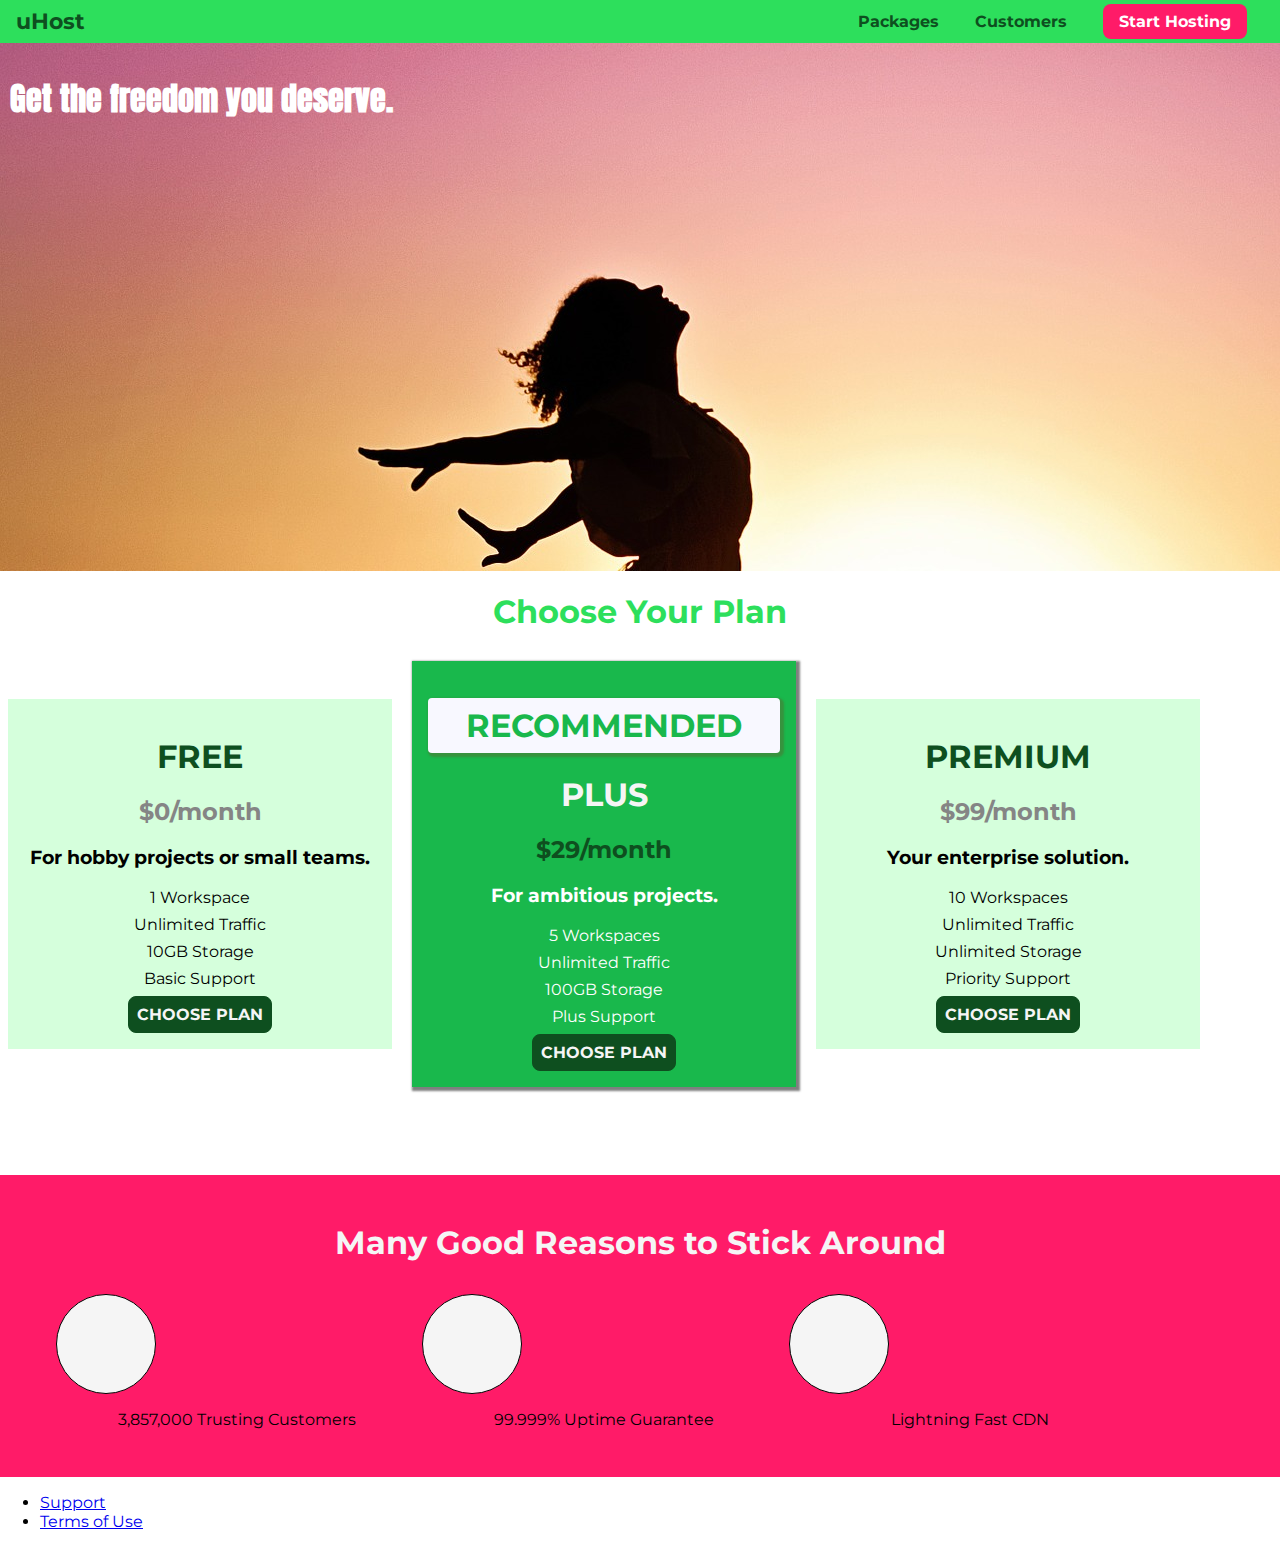
==== index.html @ f880f741 "Initial commit" ====
<!DOCTYPE html>
<html lang="en">

<head>
    <meta charset="UTF-8">
    <meta http-equiv="X-UA-Compatible" content="ie=edge">
    <title>uHost</title>
    <link rel="shortcut icon" href="favicon.png">
    <link href="https://fonts.googleapis.com/css?family=Anton|Montserrat:400,700&display=swap" rel="stylesheet">
    <link rel="stylesheet" href="style.css">
</head>

<body>
    <header class="main-header">
        <div>
            <a href="index.html" class="main-header__brand">
                uHost
            </a>
        </div>
        <nav class="main-nav">
            <ul class="main-nav__items">
                <li class="main-nav__item">
                    <a href="packages/index.html">Packages</a>
                </li>
                <li class="main-nav__item">
                    <a href="customers/index.html">Customers</a>
                </li>
                <li class="main-nav__item main-nav__item--cta">
                    <a href="start-hosting/index.html">Start Hosting</a>
                </li>
            </ul>
        </nav>
    </header>
    <main>
        <section id="product-overview">
            <h1>Get the freedom you deserve.</h1>
        </section>
        <section id="plans">
            <h1 class="section-title">Choose Your Plan</h1>
            <div>
                <article class="plan">
                    <h1 class="plan__title">FREE</h1>
                    <h2 class="plan__price">$0/month</h2>
                    <h3>For hobby projects or small teams.</h3>
                    <ul class="plan__features">
                        <li class="plan__feature">1 Workspace</li>
                        <li class="plan__feature">Unlimited Traffic</li>
                        <li class="plan__feature">10GB Storage</li>
                        <li class="plan__feature">Basic Support</li>
                    </ul>
                    <div>
                        <button class="button">CHOOSE PLAN</button>
                    </div>
                </article>
                <article class="plan plan--highlighted">
                    <h1 class="plan__annotation">RECOMMENDED</h1>
                    <h1 class="plan__title">PLUS</h1>
                    <h2 class="plan__price">$29/month</h2>
                    <h3>For ambitious projects.</h3>
                    <ul class="plan__features">
                        <li class="plan__feature">5 Workspaces</li>
                        <li class="plan__feature">Unlimited Traffic</li>
                        <li class="plan__feature">100GB Storage</li>
                        <li class="plan__feature">Plus Support</li>
                    </ul>
                    <div>
                        <button class="button">CHOOSE PLAN</button>
                    </div>
                </article>
                <article class="plan">
                    <h1 class="plan__title">PREMIUM</h1>
                    <h2 class="plan__price">$99/month</h2>
                    <h3>Your enterprise solution.</h3>
                    <ul class="plan__features">
                        <li class="plan__feature">10 Workspaces</li>
                        <li class="plan__feature">Unlimited Traffic</li>
                        <li class="plan__feature">Unlimited Storage</li>
                        <li class="plan__feature">Priority Support</li>
                    </ul>
                    <div>
                        <button class="button">CHOOSE PLAN</button>
                    </div>
                </article>
            </div>
        </section>
        <section id="key-features">
            <h1 class="section-title">Many Good Reasons to Stick Around</h1>
            <ul class="key-feature__list">
                <li class="key-feature">
                    <div class="key-feature__image">

                    </div>
                    <p class="key-feature__description">3,857,000 Trusting Customers</p>
                </li>
                <li class="key-feature">
                    <div class="key-feature__image">

                    </div>
                    <p class="key-feature__description">99.999% Uptime Guarantee</p>
                </li>
                <li class="key-feature">
                    <div class="key-feature__image">

                    </div>
                    <p class="key-feature__description">Lightning Fast CDN</p>
                </li>
            </ul>
        </section>
    </main>
    <footer class="main-footer">
        <nav>
            <ul class="main-footer__links">
                <li class="main-footer__link">
                    <a href="#">Support</a>
                </li>
                <li class="main-footer__link">
                    <a href="#">Terms of Use</a>
                </li>
            </ul>
        </nav>
    </footer>
</body>

</html>
---- style.css ----
* {
    box-sizing: border-box;
}

body {
    margin: 0;
    font-family: 'Montserrat', sans-serif;
}

#product-overview {
    background: url("freedom.jpg");
    width: 100%;
    height: 528px;
    padding: 10px;
}

#product-overview h1 {
    color: white;
    font-family: 'Anton', sans-serif;
}

.plan {
    background: #d5ffdc;
    text-align: center;
    padding: 16px;
    margin: 8px;
    display: inline-block;
    width: 30%;
    vertical-align: middle;
}

.plan--highlighted {
    background-color: #19b84c;
    color: white;
    box-shadow: 2px 2px 2px 2px rgba(0, 0, 0, 0.5);
}

.plan__annotation {
    background: ghostwhite;
    color: #19b84c;
    padding: 8px;
    box-shadow: 2px 2px 2px 2px rgba(85, 107, 47, 0.5);
    border-radius: 4px;
}

.plan__title {
    color: #0e4f1f;
}

.plan__price {
    color: #858585;
}

.plan--highlighted .plan__title {
    color: whitesmoke;
}

.plan--highlighted .plan__price {
    color: #0e4f1f;
}

.plan__features {
    list-style: none;
    margin: 0;
    padding: 0;
}

.plan__feature {
    margin: 8px 0;
}

.button {
    background: #0e4f1f;
    color: whitesmoke;
    font: inherit;
    border: 1.5px solid #0e4f1f;
    padding: 8px;
    border-radius: 8px;
    font-weight: bold;
    cursor: pointer;
}

.button:hover,
.button:active {
    background: whitesmoke;
    color: #0e4f1f;
}

.button:focus {
    outline: none;
}

.section-title {
    color: #2ddf5c;
    text-align: center;
}

.main-header {
    width: 100%;
    background: #2ddf5c;
    padding: 8px 16px;
}

.main-header div, .main-nav {
    display: inline-block;
    vertical-align: middle;
}

.main-header__brand {
    color: #0e4f1f;
    text-decoration: none;
    font-weight: bold;
    font-size: 22px;
}
.main-nav {
    text-align: right;
    width: calc(100% - 74px);
}
.main-nav__items {
    margin: 0;
    
}
.main-nav__item {
    display: inline-block;
    margin: 0 16px;    
}

.main-nav__item a {
    color: #0e4f1f;
    text-decoration: none;
    font-weight: bold;
    padding: 5px 0;
}
.main-nav__item a:hover,
.main-nav__item a:active {
    color: white;
    border-bottom: 4px solid white;
}

.main-nav__item--cta a {
    color: white;
    background: #ff1b68;
    padding: 8px 16px;
    border-radius: 8px;
}

.main-nav__item--cta a:hover,
.main-nav__item--cta a:active {
    color: #ff1b68;
    background: white;
    border-bottom: none;
}

#key-features {
    background: #ff1b68;
    margin-top: 80px;
    padding: 16px;
}

#key-features .section-title {
    color: whitesmoke;
    margin: 32px;
}

.key-feature {
    display: inline-block;
    width: 30%;
    text-align: center;
}

.key-feature__image {
    background-color: whitesmoke;
    border-radius: 50%;
    width: 100px;
    height: 100px;
    border: 1px solid black;
}
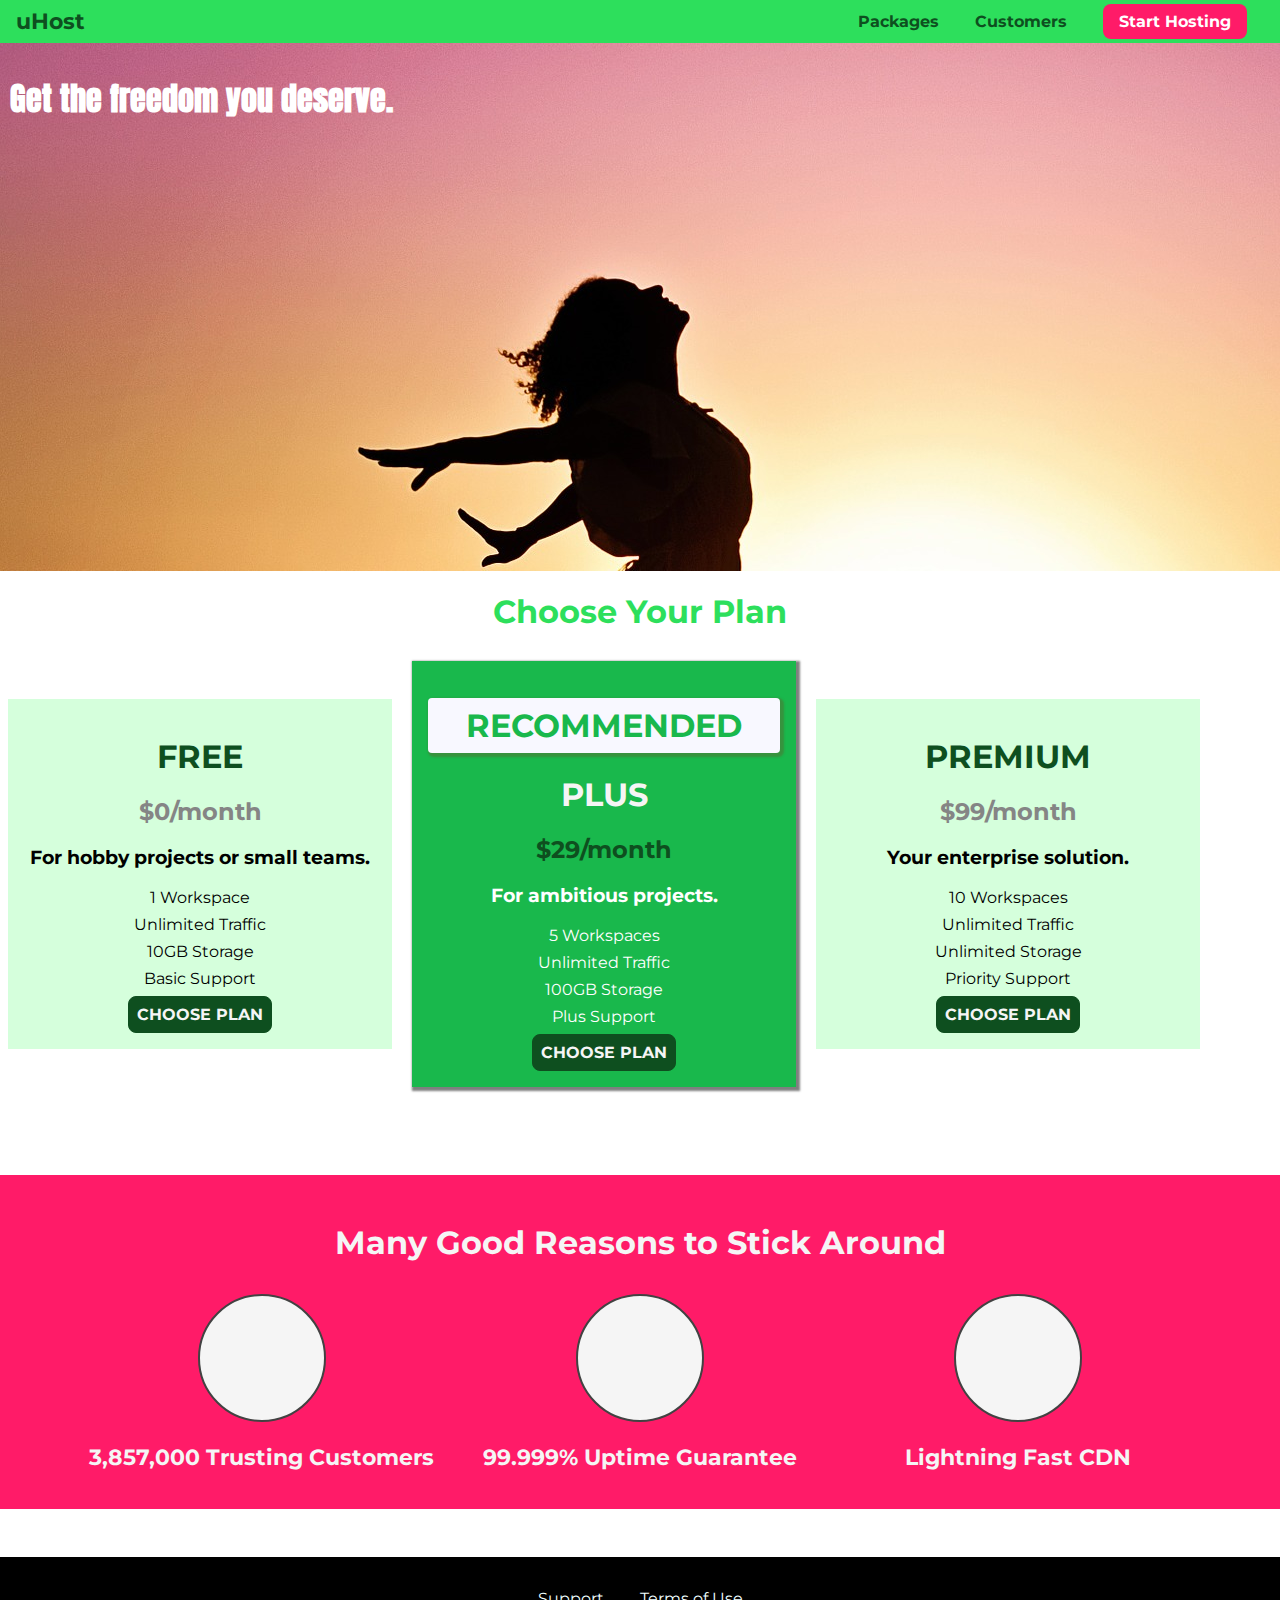
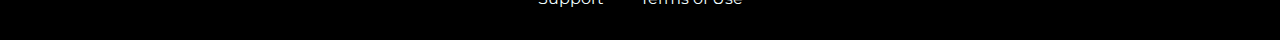
==== commit c701c1b9: "Add Packages pages, and small changes on the main layout." ====
--- a/index.html
+++ b/index.html
@@ -7,6 +7,7 @@
     <title>uHost</title>
     <link rel="shortcut icon" href="favicon.png">
     <link href="https://fonts.googleapis.com/css?family=Anton|Montserrat:400,700&display=swap" rel="stylesheet">
+    <link rel="stylesheet" href="shared.css">
     <link rel="stylesheet" href="style.css">
 </head>
 
@@ -100,7 +101,7 @@
                 </li>
                 <li class="key-feature">
                     <div class="key-feature__image">
-
+                        
                     </div>
                     <p class="key-feature__description">Lightning Fast CDN</p>
                 </li>
--- a/shared.css
+++ b/shared.css
@@ -0,0 +1,115 @@
+* {
+    box-sizing: border-box;
+}
+
+body {
+    margin: 0;
+    font-family: 'Montserrat', sans-serif;
+}
+
+
+.main-header {
+    width: 100%;
+    background: #2ddf5c;
+    padding: 8px 16px;
+}
+
+.main-header div, .main-nav {
+    display: inline-block;
+    vertical-align: middle;
+}
+
+.main-header__brand {
+    color: #0e4f1f;
+    text-decoration: none;
+    font-weight: bold;
+    font-size: 22px;
+}
+.main-nav {
+    text-align: right;
+    width: calc(100% - 74px);
+}
+.main-nav__items {
+    margin: 0;
+    
+}
+.main-nav__item {
+    display: inline-block;
+    margin: 0 16px;    
+}
+
+.main-nav__item a {
+    color: #0e4f1f;
+    text-decoration: none;
+    font-weight: bold;
+    padding: 5px 0;
+}
+.main-nav__item a:hover,
+.main-nav__item a:active {
+    color: white;
+    border-bottom: 4px solid white;
+}
+
+.main-nav__item--cta a {
+    color: white;
+    background: #ff1b68;
+    padding: 8px 16px;
+    border-radius: 8px;
+}
+
+.main-nav__item--cta a:hover,
+.main-nav__item--cta a:active {
+    color: #ff1b68;
+    background: white;
+    border-bottom: none;
+}
+
+.button {
+    background: #0e4f1f;
+    color: whitesmoke;
+    font: inherit;
+    border: 1.5px solid #0e4f1f;
+    padding: 8px;
+    border-radius: 8px;
+    font-weight: bold;
+    cursor: pointer;
+}
+
+.button:hover,
+.button:active {
+    background: whitesmoke;
+    color: #0e4f1f;
+}
+
+.button:focus {
+    outline: none;
+}
+
+.main-footer {
+    background-color: black;
+    margin-top: 48px;
+    padding: 32px;
+}
+
+.main-footer__links {
+    margin: 0;
+    padding: 0;
+    text-align: center;
+    list-style: none;
+}
+
+.main-footer__link {
+    display: inline-block;
+    margin: 0 16px;
+}
+.main-footer__link a {
+    color: azure;
+    text-decoration: none;
+}
+
+.main-footer__link a:hover,
+.main-footer__link a:active {
+    color: grey;
+    padding-bottom: 4px;
+    border-bottom: 2px solid gray;
+}--- a/style.css
+++ b/style.css
@@ -1,12 +1,3 @@
-* {
-    box-sizing: border-box;
-}
-
-body {
-    margin: 0;
-    font-family: 'Montserrat', sans-serif;
-}
-
 #product-overview {
     background: url("freedom.jpg");
     width: 100%;
@@ -69,86 +60,9 @@
     margin: 8px 0;
 }
 
-.button {
-    background: #0e4f1f;
-    color: whitesmoke;
-    font: inherit;
-    border: 1.5px solid #0e4f1f;
-    padding: 8px;
-    border-radius: 8px;
-    font-weight: bold;
-    cursor: pointer;
-}
-
-.button:hover,
-.button:active {
-    background: whitesmoke;
-    color: #0e4f1f;
-}
-
-.button:focus {
-    outline: none;
-}
-
 .section-title {
     color: #2ddf5c;
     text-align: center;
-}
-
-.main-header {
-    width: 100%;
-    background: #2ddf5c;
-    padding: 8px 16px;
-}
-
-.main-header div, .main-nav {
-    display: inline-block;
-    vertical-align: middle;
-}
-
-.main-header__brand {
-    color: #0e4f1f;
-    text-decoration: none;
-    font-weight: bold;
-    font-size: 22px;
-}
-.main-nav {
-    text-align: right;
-    width: calc(100% - 74px);
-}
-.main-nav__items {
-    margin: 0;
-    
-}
-.main-nav__item {
-    display: inline-block;
-    margin: 0 16px;    
-}
-
-.main-nav__item a {
-    color: #0e4f1f;
-    text-decoration: none;
-    font-weight: bold;
-    padding: 5px 0;
-}
-.main-nav__item a:hover,
-.main-nav__item a:active {
-    color: white;
-    border-bottom: 4px solid white;
-}
-
-.main-nav__item--cta a {
-    color: white;
-    background: #ff1b68;
-    padding: 8px 16px;
-    border-radius: 8px;
-}
-
-.main-nav__item--cta a:hover,
-.main-nav__item--cta a:active {
-    color: #ff1b68;
-    background: white;
-    border-bottom: none;
 }
 
 #key-features {
@@ -162,16 +76,30 @@
     margin: 32px;
 }
 
+.key-feature__list {
+    list-style: none;
+    margin: 0;
+    padding: 0;
+    text-align: center;
+}
+
 .key-feature {
     display: inline-block;
     width: 30%;
-    text-align: center;
+    vertical-align: top;
 }
 
 .key-feature__image {
     background-color: whitesmoke;
     border-radius: 50%;
-    width: 100px;
-    height: 100px;
-    border: 1px solid black;
+    width: 128px;
+    height: 128px;
+    border: 2px solid #424242;
+    margin: auto;
+} 
+
+.key-feature__description {
+    font-size: 22px;
+    font-weight:  bold;
+    color: whitesmoke;
 }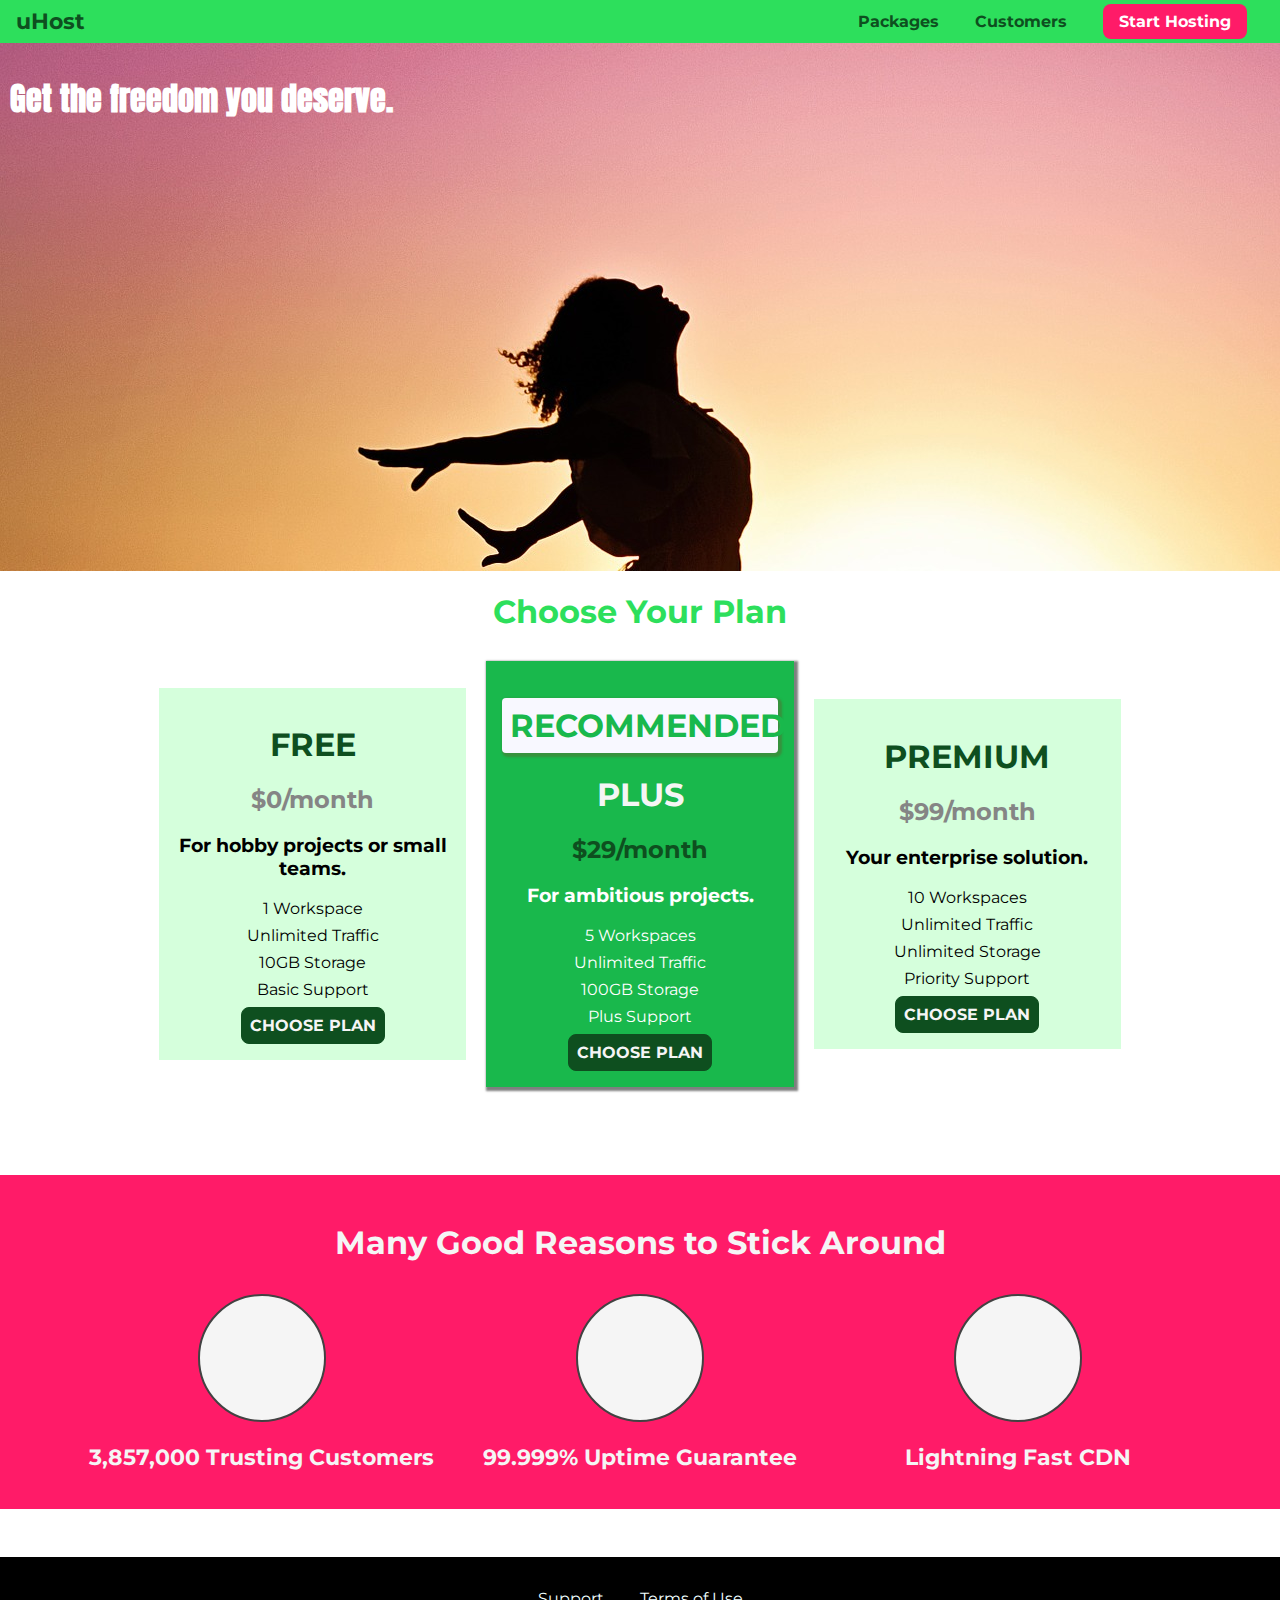
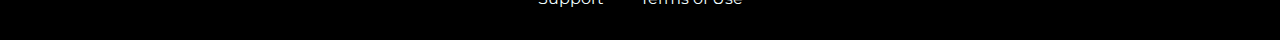
==== commit 4f3f0b79: "Aligned plans content  on the main page" ====
--- a/index.html
+++ b/index.html
@@ -38,7 +38,7 @@
         </section>
         <section id="plans">
             <h1 class="section-title">Choose Your Plan</h1>
-            <div>
+            <div class="plans__list">
                 <article class="plan">
                     <h1 class="plan__title">FREE</h1>
                     <h2 class="plan__price">$0/month</h2>
--- a/style.css
+++ b/style.css
@@ -8,6 +8,12 @@
 #product-overview h1 {
     color: white;
     font-family: 'Anton', sans-serif;
+}
+
+.plans__list {
+    width: 80%;
+    margin: auto;
+    text-align: center;
 }
 
 .plan {
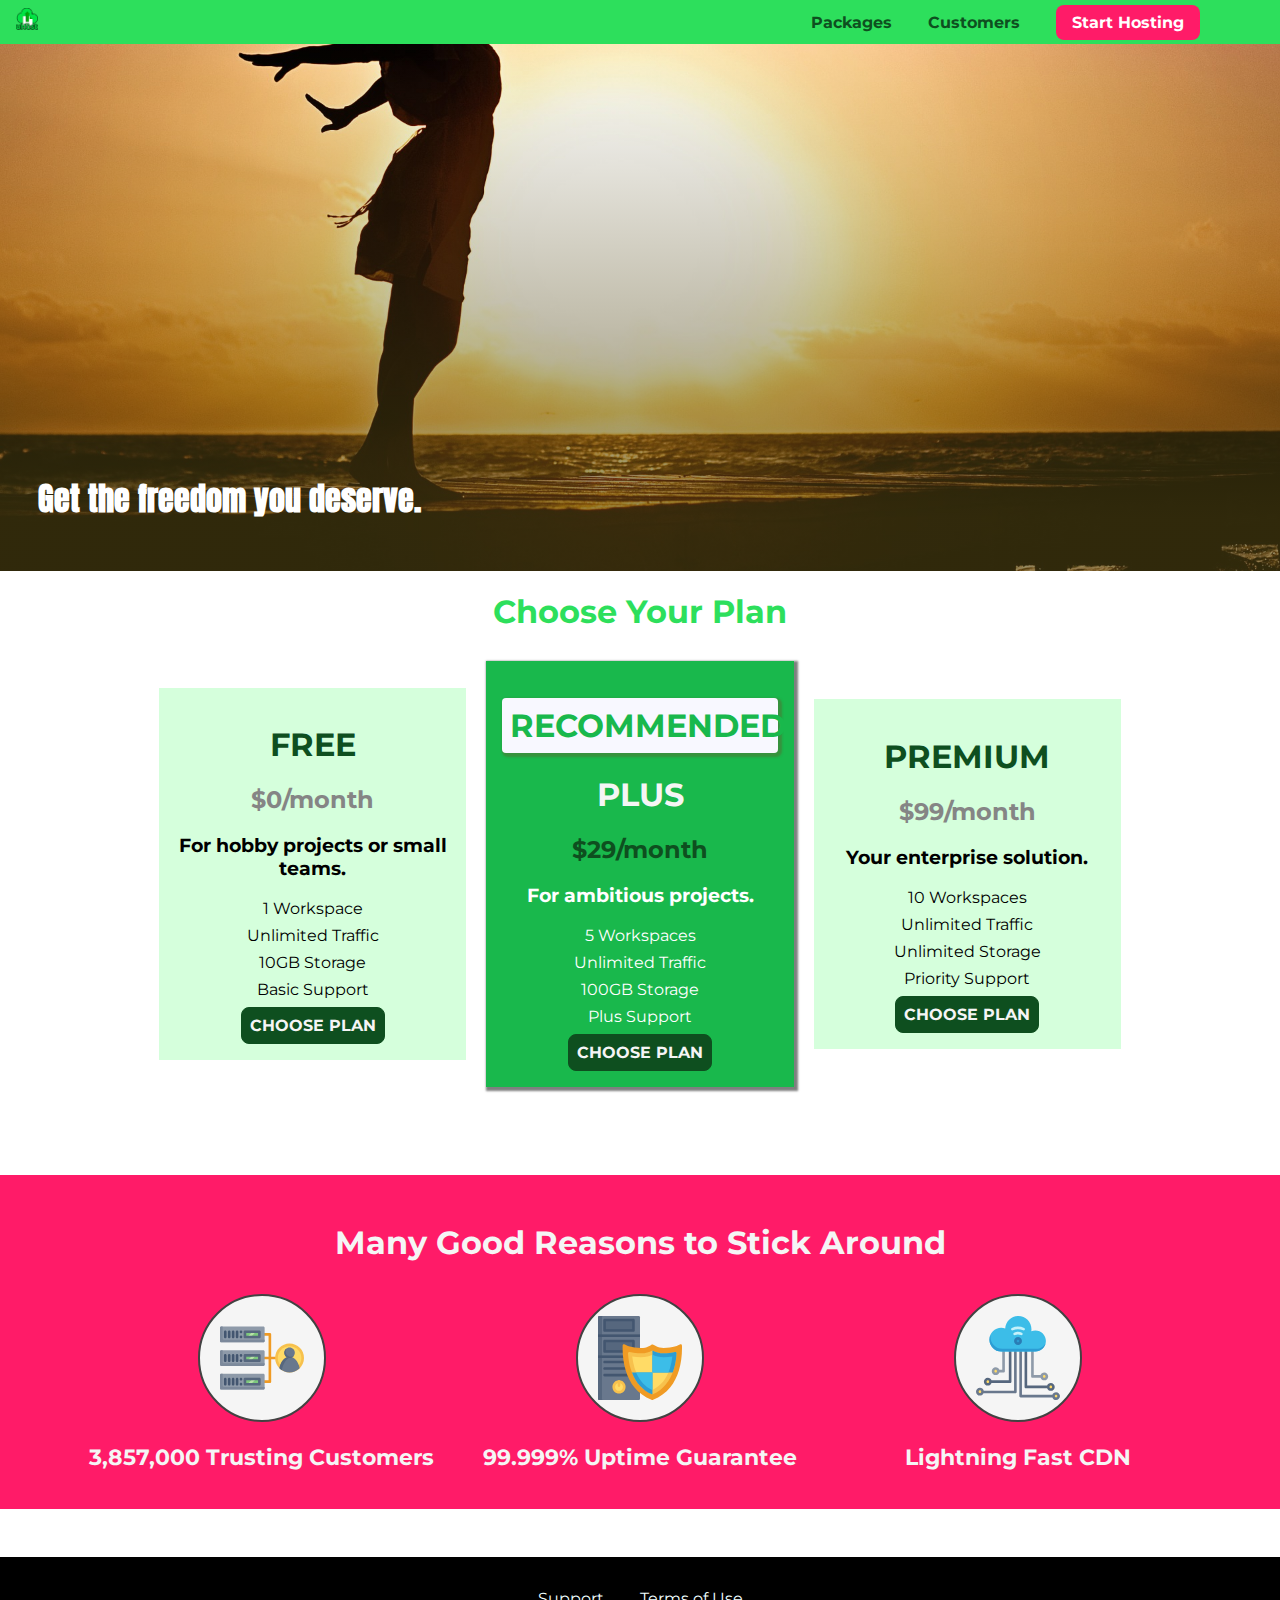
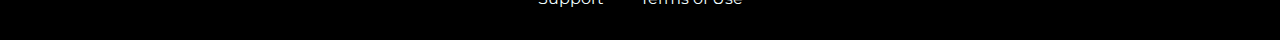
==== commit 62b10e67: "Added images and backgrounds" ====
--- a/index.html
+++ b/index.html
@@ -15,7 +15,7 @@
     <header class="main-header">
         <div>
             <a href="index.html" class="main-header__brand">
-                uHost
+                <img src="./images/uhost-icon.png" alt="uHost - Your favorite hosting company.">
             </a>
         </div>
         <nav class="main-nav">
@@ -89,19 +89,184 @@
             <ul class="key-feature__list">
                 <li class="key-feature">
                     <div class="key-feature__image">
-
+                        <svg viewBox="0 0 512 512">
+                            <path style="fill:#F09B24;" d="M344,248h-32V112c0-4.418-3.582-8-8-8h-40c-4.418,0-8,3.582-8,8s3.582,8,8,8h32v128h-32  c-4.418,0-8,3.582-8,8s3.582,8,8,8h32v128h-32c-4.418,0-8,3.582-8,8s3.582,8,8,8h40c4.418,0,8-3.582,8-8V264h32c4.418,0,8-3.582,8-8  S348.418,248,344,248z"
+                            />
+                            <path style="fill:#8E9AA9;" d="M264,64H8c-4.418,0-8,3.582-8,8v80c0,4.418,3.582,8,8,8h256c4.418,0,8-3.582,8-8V72  C272,67.582,268.418,64,264,64z"
+                            />
+                            <path style="fill:#7C899B;" d="M24,144c-4.418,0-8-3.582-8-8V64H8c-4.418,0-8,3.582-8,8v80c0,4.418,3.582,8,8,8h256  c4.418,0,8-3.582,8-8v-8H24z"
+                            />
+                            <rect x="152" y="96" style="fill:#B8E3A8;" width="88" height="32" />
+                            <g>
+                                <polygon style="fill:#7EC97D;" points="152,96 152,128 166,128 198,96  " />
+                                <polygon style="fill:#7EC97D;" points="220,96 188,128 240,128 240,96  " />
+                            </g>
+                            <path style="fill:#56677E;" d="M240,136h-88c-4.418,0-8-3.582-8-8V96c0-4.418,3.582-8,8-8h88c4.418,0,8,3.582,8,8v32  C248,132.418,244.418,136,240,136z M160,120h72v-16h-72V120z"
+                            />
+                            <g>
+                                <path style="fill:#435670;" d="M32,136c-4.418,0-8-3.582-8-8V96c0-4.418,3.582-8,8-8s8,3.582,8,8v32C40,132.418,36.418,136,32,136z   "
+                                />
+                                <path style="fill:#435670;" d="M56,136c-4.418,0-8-3.582-8-8V96c0-4.418,3.582-8,8-8s8,3.582,8,8v32C64,132.418,60.418,136,56,136z   "
+                                />
+                                <path style="fill:#435670;" d="M80,136c-4.418,0-8-3.582-8-8V96c0-4.418,3.582-8,8-8s8,3.582,8,8v32C88,132.418,84.418,136,80,136z   "
+                                />
+                                <path style="fill:#435670;" d="M104,136c-4.418,0-8-3.582-8-8V96c0-4.418,3.582-8,8-8s8,3.582,8,8v32   C112,132.418,108.418,136,104,136z"
+                                />
+                                <path style="fill:#435670;" d="M128,105c-4.418,0-8-3.582-8-8v-1c0-4.418,3.582-8,8-8s8,3.582,8,8v1   C136,101.418,132.418,105,128,105z"
+                                />
+                                <path style="fill:#435670;" d="M128,136c-4.418,0-8-3.582-8-8v-1c0-4.418,3.582-8,8-8s8,3.582,8,8v1   C136,132.418,132.418,136,128,136z"
+                                />
+                            </g>
+                            <path style="fill:#8E9AA9;" d="M264,208H8c-4.418,0-8,3.582-8,8v80c0,4.418,3.582,8,8,8h256c4.418,0,8-3.582,8-8v-80  C272,211.582,268.418,208,264,208z"
+                            />
+                            <path style="fill:#7C899B;" d="M24,288c-4.418,0-8-3.582-8-8v-72H8c-4.418,0-8,3.582-8,8v80c0,4.418,3.582,8,8,8h256  c4.418,0,8-3.582,8-8v-8H24z"
+                            />
+                            <rect x="152" y="240" style="fill:#B8E3A8;" width="88" height="32" />
+                            <g>
+                                <polygon style="fill:#7EC97D;" points="152,240 152,272 166,272 198,240  " />
+                                <polygon style="fill:#7EC97D;" points="220,240 188,272 240,272 240,240  " />
+                            </g>
+                            <path style="fill:#56677E;" d="M240,280h-88c-4.418,0-8-3.582-8-8v-32c0-4.418,3.582-8,8-8h88c4.418,0,8,3.582,8,8v32  C248,276.418,244.418,280,240,280z M160,264h72v-16h-72V264z"
+                            />
+                            <g>
+                                <path style="fill:#435670;" d="M32,280c-4.418,0-8-3.582-8-8v-32c0-4.418,3.582-8,8-8s8,3.582,8,8v32C40,276.418,36.418,280,32,280   z"
+                                />
+                                <path style="fill:#435670;" d="M56,280c-4.418,0-8-3.582-8-8v-32c0-4.418,3.582-8,8-8s8,3.582,8,8v32C64,276.418,60.418,280,56,280   z"
+                                />
+                                <path style="fill:#435670;" d="M80,280c-4.418,0-8-3.582-8-8v-32c0-4.418,3.582-8,8-8s8,3.582,8,8v32C88,276.418,84.418,280,80,280   z"
+                                />
+                                <path style="fill:#435670;" d="M104,280c-4.418,0-8-3.582-8-8v-32c0-4.418,3.582-8,8-8s8,3.582,8,8v32   C112,276.418,108.418,280,104,280z"
+                                />
+                                <path style="fill:#435670;" d="M128,249c-4.418,0-8-3.582-8-8v-1c0-4.418,3.582-8,8-8s8,3.582,8,8v1   C136,245.418,132.418,249,128,249z"
+                                />
+                                <path style="fill:#435670;" d="M128,280c-4.418,0-8-3.582-8-8v-1c0-4.418,3.582-8,8-8s8,3.582,8,8v1   C136,276.418,132.418,280,128,280z"
+                                />
+                            </g>
+                            <path style="fill:#8E9AA9;" d="M264,352H8c-4.418,0-8,3.582-8,8v80c0,4.418,3.582,8,8,8h256c4.418,0,8-3.582,8-8v-80  C272,355.582,268.418,352,264,352z"
+                            />
+                            <path style="fill:#7C899B;" d="M24,432c-4.418,0-8-3.582-8-8v-72H8c-4.418,0-8,3.582-8,8v80c0,4.418,3.582,8,8,8h256  c4.418,0,8-3.582,8-8v-8H24z"
+                            />
+                            <rect x="152" y="384" style="fill:#B8E3A8;" width="88" height="32" />
+                            <g>
+                                <polygon style="fill:#7EC97D;" points="152,384 152,416 166,416 198,384  " />
+                                <polygon style="fill:#7EC97D;" points="220,384 188,416 240,416 240,384  " />
+                            </g>
+                            <path style="fill:#56677E;" d="M240,424h-88c-4.418,0-8-3.582-8-8v-32c0-4.418,3.582-8,8-8h88c4.418,0,8,3.582,8,8v32  C248,420.418,244.418,424,240,424z M160,408h72v-16h-72V408z"
+                            />
+                            <g>
+                                <path style="fill:#435670;" d="M32,424c-4.418,0-8-3.582-8-8v-32c0-4.418,3.582-8,8-8s8,3.582,8,8v32C40,420.418,36.418,424,32,424   z"
+                                />
+                                <path style="fill:#435670;" d="M56,424c-4.418,0-8-3.582-8-8v-32c0-4.418,3.582-8,8-8s8,3.582,8,8v32C64,420.418,60.418,424,56,424   z"
+                                />
+                                <path style="fill:#435670;" d="M80,424c-4.418,0-8-3.582-8-8v-32c0-4.418,3.582-8,8-8s8,3.582,8,8v32C88,420.418,84.418,424,80,424   z"
+                                />
+                                <path style="fill:#435670;" d="M104,424c-4.418,0-8-3.582-8-8v-32c0-4.418,3.582-8,8-8s8,3.582,8,8v32   C112,420.418,108.418,424,104,424z"
+                                />
+                                <path style="fill:#435670;" d="M128,393c-4.418,0-8-3.582-8-8v-1c0-4.418,3.582-8,8-8s8,3.582,8,8v1   C136,389.418,132.418,393,128,393z"
+                                />
+                                <path style="fill:#435670;" d="M128,424c-4.418,0-8-3.582-8-8v-1c0-4.418,3.582-8,8-8s8,3.582,8,8v1   C136,420.418,132.418,424,128,424z"
+                                />
+                            </g>
+                            <path style="fill:#F7C14D;" d="M424,168c-48.523,0-88,39.477-88,88s39.477,88,88,88s88-39.477,88-88S472.523,168,424,168z" />
+                            <path style="fill:#FFDB66;" d="M424,184c-39.701,0-72,32.299-72,72s32.299,72,72,72s72-32.299,72-72S463.701,184,424,184z" />
+                            <path style="fill:#69788D;" d="M484.893,314.16C476.393,274.588,451.922,248,424,248s-52.393,26.588-60.893,66.16  c-0.605,2.82,0.354,5.749,2.511,7.664C381.731,336.124,402.465,344,424,344s42.269-7.876,58.381-22.176  C484.539,319.909,485.498,316.98,484.893,314.16z"
+                            />
+                            <path style="fill:#56677E;" d="M434.053,249.171C430.768,248.403,427.411,248,424,248c-27.922,0-52.393,26.588-60.893,66.16  c-0.605,2.82,0.354,5.749,2.511,7.664c3.383,3.002,6.979,5.703,10.734,8.125C384.904,286.243,407.373,255.378,434.053,249.171z"
+                            />
+                            <path style="fill:#69788D;" d="M424,192c-17.645,0-32,14.355-32,32s14.355,32,32,32s32-14.355,32-32S441.645,192,424,192z" />
+                            <path style="fill:#56677E;" d="M432,248c-17.645,0-32-14.355-32-32c0-6.783,2.128-13.076,5.742-18.258  C397.444,203.53,392,213.138,392,224c0,17.645,14.355,32,32,32c10.862,0,20.471-5.444,26.258-13.742  C445.076,245.872,438.783,248,432,248z"
+                            />
+
+                        </svg>
                     </div>
                     <p class="key-feature__description">3,857,000 Trusting Customers</p>
                 </li>
                 <li class="key-feature">
                     <div class="key-feature__image">
-
+                        <svg viewBox="0 0 512 512">
+                            <path style="fill:#69788D;" d="M248,0H8C3.582,0,0,3.582,0,8v496c0,4.418,3.582,8,8,8h240c4.418,0,8-3.582,8-8V8  C256,3.582,252.418,0,248,0z"
+                            />
+                            <path style="fill:#56677E;" d="M24,504V8c0-4.418,3.582-8,8-8H8C3.582,0,0,3.582,0,8v496c0,4.418,3.582,8,8,8h24  C27.582,512,24,508.418,24,504z"
+                            />
+                            <g>
+                                <rect x="0" y="112" style="fill:#435670;" width="256" height="16" />
+                                <rect x="0" y="240" style="fill:#435670;" width="256" height="16" />
+                            </g>
+                            <path style="fill:#F7C14D;" d="M128,392c-22.056,0-40,17.944-40,40s17.944,40,40,40s40-17.944,40-40S150.056,392,128,392z" />
+                            <path style="fill:#FFDB66;" d="M128,408c-13.233,0-24,10.767-24,24s10.767,24,24,24s24-10.767,24-24S141.233,408,128,408z" />
+                            <path style="fill:#F7C14D;" d="M128,392c-2.739,0-5.414,0.278-8,0.805V424c0,4.418,3.582,8,8,8c4.418,0,8-3.582,8-8v-31.195  C133.414,392.278,130.739,392,128,392z"
+                            />
+                            <g>
+                                <path style="fill:#435670;" d="M216,288H40c-4.418,0-8-3.582-8-8s3.582-8,8-8h176c4.418,0,8,3.582,8,8S220.418,288,216,288z"
+                                />
+                                <path style="fill:#435670;" d="M216,328H40c-4.418,0-8-3.582-8-8s3.582-8,8-8h176c4.418,0,8,3.582,8,8S220.418,328,216,328z"
+                                />
+                                <path style="fill:#435670;" d="M216,368H40c-4.418,0-8-3.582-8-8s3.582-8,8-8h176c4.418,0,8,3.582,8,8S220.418,368,216,368z"
+                                />
+                                <path style="fill:#435670;" d="M216,16H40c-4.418,0-8,3.582-8,8v64c0,4.418,3.582,8,8,8h176c4.418,0,8-3.582,8-8V24   C224,19.582,220.418,16,216,16z"
+                                />
+                            </g>
+                            <rect x="48" y="32" style="fill:#56677E;" width="160" height="48" />
+                            <path style="fill:#435670;" d="M216,144H40c-4.418,0-8,3.582-8,8v64c0,4.418,3.582,8,8,8h176c4.418,0,8-3.582,8-8v-64  C224,147.582,220.418,144,216,144z"
+                            />
+                            <rect x="48" y="160" style="fill:#56677E;" width="160" height="48" />
+                            <path style="fill:#F09B24;" d="M511.747,180.237c-0.194-6.537-8.107-10.107-13.135-5.894c-5.6,4.693-42.904,21.282-98.514,21.282  c-33.45,0-64.625-20.999-64.929-21.206c-2.9-1.991-6.764-1.85-9.512,0.346c-2.677,2.135-27.201,20.86-63.793,20.86  c-55.607,0-92.914-16.589-98.515-21.282c-5.028-4.211-12.941-0.645-13.135,5.894c-1.634,54.834,4.655,105.941,18.693,151.903  c12.096,39.604,29.759,74.047,52.497,102.373c27.538,34.304,62.743,59.882,104.66,76.045c3.069,1.918,6.757,1.921,9.83,0  c41.917-16.163,77.122-41.741,104.66-76.045c22.738-28.326,40.401-62.77,52.497-102.373  C507.092,286.179,513.381,235.071,511.747,180.237z"
+                            />
+                            <path style="fill:#F7C14D;" d="M476.21,221.226c-1.953-1.631-4.568-2.235-7.036-1.628c-21.686,5.327-44.926,8.028-69.075,8.028  c-25.926,0-49.633-8.975-64.955-16.504c-2.307-1.134-5.016-1.091-7.284,0.116c-14.059,7.477-36.919,16.388-65.994,16.388  c-24.153,0-47.394-2.701-69.075-8.028c-5.155-1.268-10.221,2.966-9.894,8.261c2.077,33.693,7.668,65.635,16.616,94.935  c22.774,74.565,66.139,126.334,128.888,153.868c2.032,0.891,4.397,0.891,6.43,0c61.777-27.107,104.716-78.876,127.62-153.868  c8.948-29.3,14.539-61.241,16.616-94.935C479.224,225.319,478.163,222.856,476.21,221.226z"
+                            />
+                            <path style="fill:#FFDB66;" d="M331.609,451.727c-52.604-25.289-89.304-70.987-109.144-135.944  c-6.532-21.39-11.162-44.336-13.82-68.447c17.133,2.852,34.952,4.291,53.22,4.291c29.394,0,53.376-7.793,69.978-15.561  c17.44,7.736,41.656,15.561,68.256,15.561c18.267,0,36.085-1.439,53.219-4.291c-2.659,24.112-7.288,47.06-13.82,68.448  C419.545,381.108,383.27,426.805,331.609,451.727z"
+                            />
+                            <g>
+                                <path style="fill:#2C9DD4;" d="M479.066,227.858c0.157-2.539-0.903-5.002-2.856-6.633s-4.568-2.235-7.036-1.628   c-21.686,5.327-44.926,8.028-69.075,8.028c-25.926,0-49.633-8.975-64.955-16.504c-1.057-0.52-2.2-0.78-3.345-0.806l-0.072,133.351   h123.601c2.556-6.746,4.933-13.702,7.123-20.874C471.398,293.493,476.989,261.552,479.066,227.858z"
+                                />
+                                <path style="fill:#2C9DD4;" d="M206.658,343.667c24.153,63.42,65.028,108.108,121.743,132.995c1.031,0.452,2.147,0.673,3.263,0.666   l0.063-133.661H206.658z"
+                                />
+                            </g>
+                            <g>
+                                <path style="fill:#3CBDE8;" d="M439.497,315.783c6.532-21.389,11.161-44.336,13.82-68.448c-17.134,2.852-34.952,4.291-53.219,4.291   c-26.6,0-50.815-7.824-68.256-15.561l-0.116,107.601h97.758C433.179,334.807,436.524,325.518,439.497,315.783z"
+                                />
+                                <path style="fill:#3CBDE8;" d="M232.523,343.667c21.144,50.298,54.363,86.56,99.087,108.06l0.117-108.06H232.523z" />
+                            </g>
+                        </svg>
                     </div>
                     <p class="key-feature__description">99.999% Uptime Guarantee</p>
                 </li>
                 <li class="key-feature">
                     <div class="key-feature__image">
-                        
+                        <svg viewBox="0 0 512 512">
+                            <path style="fill:#8E9AA9;" d="M168,200c-4.418,0-8,3.582-8,8v120h-17.376c-3.302-9.311-12.194-16-22.624-16  c-13.234,0-24,10.767-24,24s10.766,24,24,24c10.429,0,19.321-6.689,22.624-16H168c4.418,0,8-3.582,8-8V208  C176,203.582,172.418,200,168,200z"
+                            />
+                            <path style="fill:#FFDB66;" d="M120,328c-4.411,0-8,3.589-8,8s3.589,8,8,8s8-3.589,8-8S124.411,328,120,328z" />
+                            <path style="fill:#56677E;" d="M208,200c-4.418,0-8,3.582-8,8v184H94.624C91.322,382.689,82.43,376,72,376  c-13.234,0-24,10.767-24,24s10.766,24,24,24c10.429,0,19.321-6.689,22.624-16H208c4.418,0,8-3.582,8-8V208  C216,203.582,212.418,200,208,200z"
+                            />
+                            <path style="fill:#FFDB66;" d="M72,392c-4.411,0-8,3.589-8,8s3.589,8,8,8s8-3.589,8-8S76.411,392,72,392z" />
+                            <path style="fill:#69788D;" d="M240,208c-4.418,0-8,3.582-8,8v239H47.24c-2.671-10.34-12.078-18-23.24-18c-13.234,0-24,10.767-24,24  s10.766,24,24,24c9.666,0,18.009-5.747,21.809-14H240c4.418,0,8-3.582,8-8V216C248,211.582,244.418,208,240,208z"
+                            />
+                            <path style="fill:#FFDB66;" d="M24,453c-4.411,0-8,3.589-8,8s3.589,8,8,8s8-3.589,8-8S28.411,453,24,453z" />
+                            <path style="fill:#69788D;" d="M488,464c-10.429,0-19.321,6.689-22.624,16H280V208c0-4.418-3.582-8-8-8s-8,3.582-8,8v280  c0,4.418,3.582,8,8,8h193.376c3.302,9.311,12.194,16,22.624,16c13.234,0,24-10.767,24-24S501.234,464,488,464z"
+                            />
+                            <path style="fill:#FFDB66;" d="M488,480c-4.411,0-8,3.589-8,8s3.589,8,8,8s8-3.589,8-8S492.411,480,488,480z" />
+                            <path style="fill:#56677E;" d="M456,408c-10.429,0-19.321,6.689-22.624,16H312V208c0-4.418-3.582-8-8-8s-8,3.582-8,8v224  c0,4.418,3.582,8,8,8h129.376c3.302,9.311,12.194,16,22.624,16c13.234,0,24-10.767,24-24S469.234,408,456,408z"
+                            />
+                            <path style="fill:#FFDB66;" d="M456,424c-4.411,0-8,3.589-8,8s3.589,8,8,8s8-3.589,8-8S460.411,424,456,424z" />
+                            <path style="fill:#8E9AA9;" d="M416,344c-10.429,0-19.321,6.689-22.624,16H352V208c0-4.418-3.582-8-8-8s-8,3.582-8,8v160  c0,4.418,3.582,8,8,8h49.376c3.302,9.311,12.194,16,22.624,16c13.234,0,24-10.767,24-24S429.234,344,416,344z"
+                            />
+                            <path style="fill:#FFDB66;" d="M416,360c-4.411,0-8,3.589-8,8s3.589,8,8,8s8-3.589,8-8S420.411,360,416,360z" />
+                            <path style="fill:#3CBDE8;" d="M362,88c-8.741,0-17.231,1.751-25.06,5.085C337.646,88.797,338,84.43,338,80  c0-44.112-35.888-80-80-80c-42.823,0-77.895,33.816-79.909,76.149C170.393,73.415,162.244,72,154,72c-39.701,0-72,32.299-72,72  s32.299,72,72,72h208c35.29,0,64-28.71,64-64S397.29,88,362,88z"
+                            />
+                            <path style="fill:#2C9DD4;" d="M368,200H160c-39.701,0-72-32.299-72-72c0-5.863,0.721-11.559,2.05-17.019  C84.918,120.88,82,132.102,82,144c0,39.701,32.299,72,72,72h208c30.389,0,55.88-21.296,62.379-49.743  C413.565,186.327,392.352,200,368,200z"
+                            />
+                            <path style="fill:#2A7DB5;" d="M256,128c-13.234,0-24,10.767-24,24s10.766,24,24,24c13.233,0,24-10.767,24-24S269.233,128,256,128z"
+                            />
+                            <path style="fill:#2C9DD4;" d="M256,144c-4.411,0-8,3.589-8,8s3.589,8,8,8c4.411,0,8-3.589,8-8S260.411,144,256,144z" />
+                            <g>
+                                <path style="fill:#C5F1FA;" d="M221.755,87.695c-2.994,0-5.864-1.688-7.233-4.572c-1.894-3.991-0.194-8.763,3.798-10.657   C230.157,66.849,242.834,64,256,64c13.166,0,25.844,2.849,37.68,8.466c3.992,1.895,5.692,6.666,3.798,10.657   s-6.666,5.692-10.657,3.798C277.144,82.328,266.774,80,256,80c-10.774,0-21.144,2.328-30.821,6.921   C224.072,87.446,222.904,87.695,221.755,87.695z"
+                                />
+                                <path style="fill:#C5F1FA;" d="M276.545,116.618c-1.148,0-2.316-0.249-3.424-0.774C267.745,113.293,261.985,112,256,112   c-5.985,0-11.745,1.293-17.121,3.844c-3.991,1.895-8.763,0.192-10.657-3.798c-1.894-3.992-0.193-8.764,3.798-10.657   C239.557,97.813,247.625,96,256,96c8.376,0,16.444,1.813,23.98,5.389c3.991,1.894,5.692,6.665,3.798,10.657   C282.41,114.93,279.539,116.618,276.545,116.618z"
+                                />
+                            </g>
+
+                        </svg>
                     </div>
                     <p class="key-feature__description">Lightning Fast CDN</p>
                 </li>
--- a/shared.css
+++ b/shared.css
@@ -12,6 +12,14 @@
     width: 100%;
     background: #2ddf5c;
     padding: 8px 16px;
+    position: fixed;
+    z-index: 1;
+    top: 0;
+    left: 0;
+}
+
+.main-header__brand img {
+    width: 22px;
 }
 
 .main-header div, .main-nav {
--- a/style.css
+++ b/style.css
@@ -1,13 +1,24 @@
 #product-overview {
-    background: url("freedom.jpg");
     width: 100%;
     height: 528px;
     padding: 10px;
+    background-image: linear-gradient(to top, rgba(80, 68, 18, 0.6) 10%, transparent), url("./images/freedom.jpg");
+    background-size: cover;
+    background-repeat: no-repeat;
+    background-origin: border-box;
+    background-clip: border-box;
+    background-position: left 10% bottom 20%;
+    /* background: linear-gradient(to top, rgba(80, 68, 18, 0.6), transparent); */
+    margin-top: 43px;
+    position: relative;
 }
 
 #product-overview h1 {
     color: white;
     font-family: 'Anton', sans-serif;
+    position: absolute;
+    bottom: 5%;
+    left: 3%;
 }
 
 .plans__list {
@@ -102,10 +113,11 @@
     height: 128px;
     border: 2px solid #424242;
     margin: auto;
-} 
+    padding: 20px;
+}
 
 .key-feature__description {
     font-size: 22px;
-    font-weight:  bold;
+    font-weight: bold;
     color: whitesmoke;
 }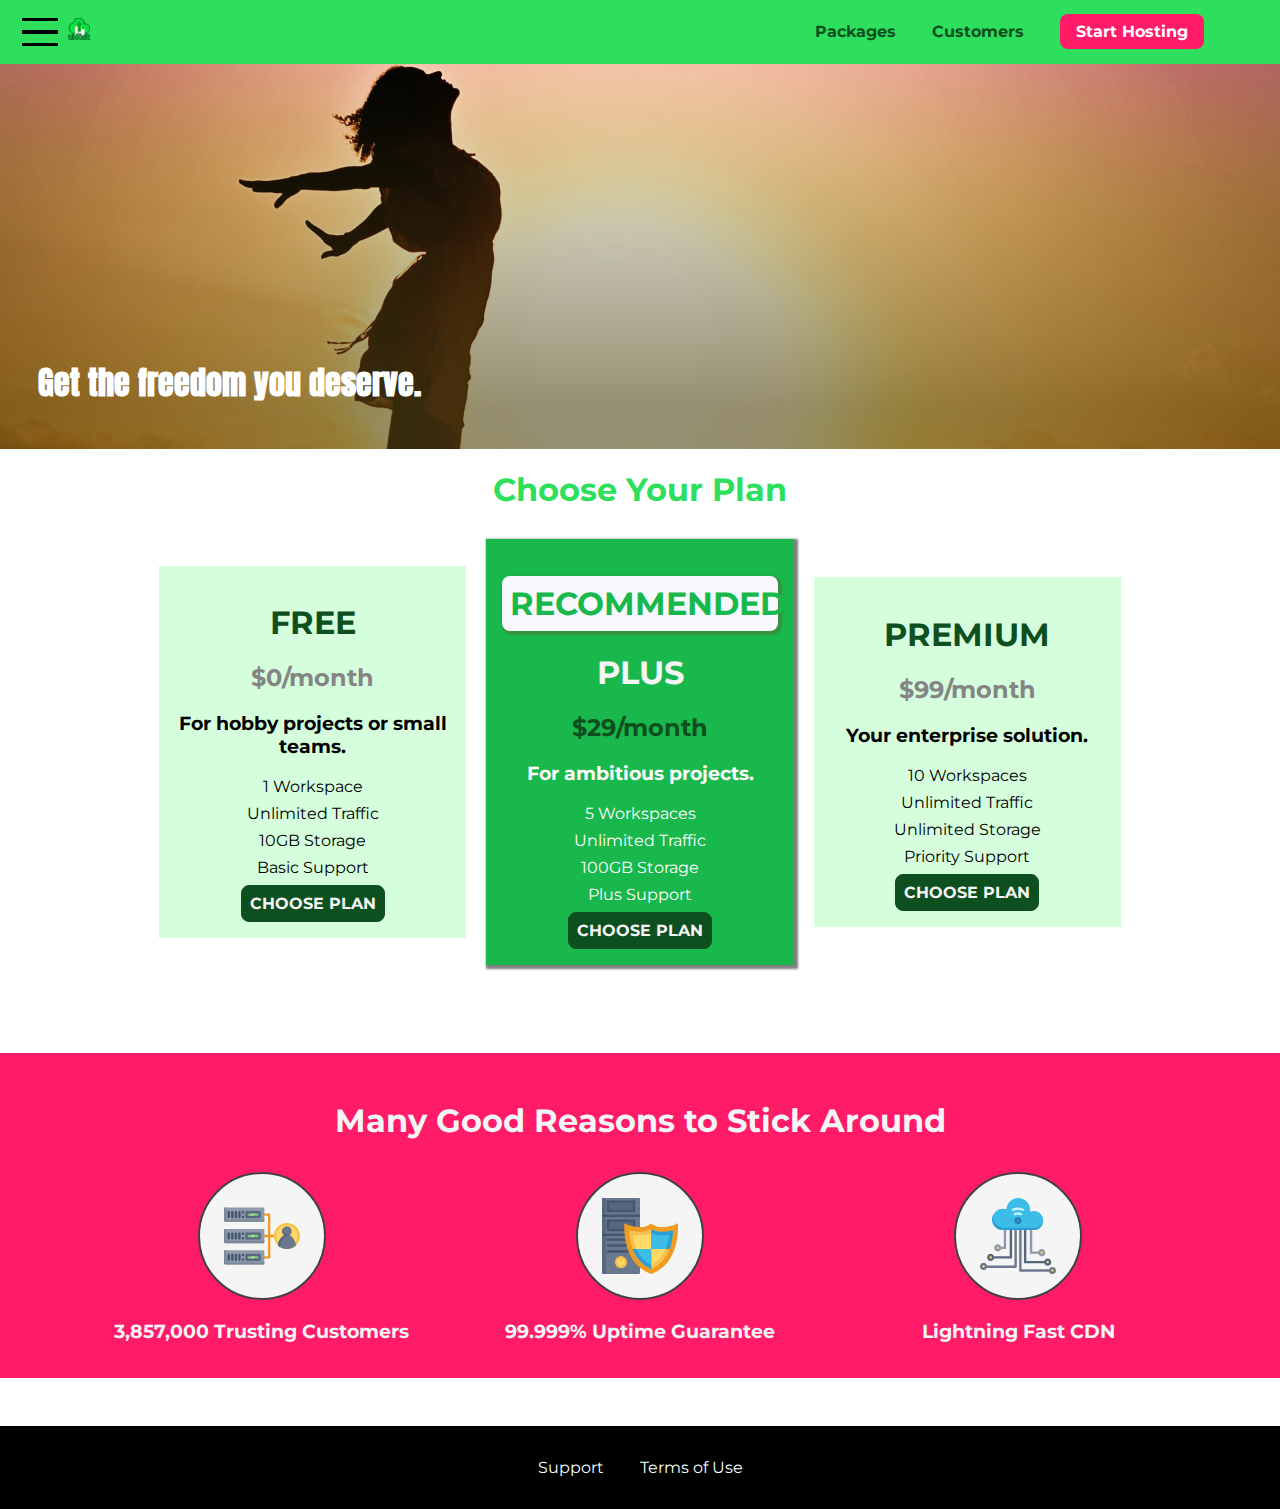
==== commit 93eccb16: "Added some interactive with javascript" ====
--- a/index.html
+++ b/index.html
@@ -12,8 +12,22 @@
 </head>
 
 <body>
+    <div class="backdrop"></div>
+    <div class="modal">
+        <h1 class="modal__title">Do you want to continue?</h1>
+        <div class="modal__actions">
+            <a href="start-hosting/index.html" class="modal__action">Yes!</a>
+            <button class="modal__action modal__action--negative" type="button">No!</button>
+        </div>
+    </div>
+
     <header class="main-header">
         <div>
+            <button class="toggle-button">
+                <span class="toggle-button__bar"></span>
+                <span class="toggle-button__bar"></span>
+                <span class="toggle-button__bar"></span>
+            </button>
             <a href="index.html" class="main-header__brand">
                 <img src="./images/uhost-icon.png" alt="uHost - Your favorite hosting company.">
             </a>
@@ -32,6 +46,19 @@
             </ul>
         </nav>
     </header>
+    <nav class="mobile-nav">
+        <ul class="mobile-nav__items">
+            <li class="mobile-nav__item">
+                <a href="packages/index.html">Packages</a>
+            </li>
+            <li class="mobile-nav__item">
+                <a href="customers/index.html">Customers</a>
+            </li>
+            <li class="mobile-nav__item mobile-nav__item--cta">
+                <a href="start-hosting/index.html">Start Hosting</a>
+            </li>
+        </ul>
+    </nav>
     <main>
         <section id="product-overview">
             <h1>Get the freedom you deserve.</h1>
@@ -285,6 +312,7 @@
             </ul>
         </nav>
     </footer>
+    <script src="app.js"></script>
 </body>
 
 </html>--- a/shared.css
+++ b/shared.css
@@ -7,11 +7,21 @@
     font-family: 'Montserrat', sans-serif;
 }
 
+.backdrop {
+    position: fixed;
+    width: 100%;
+    height: 100%;
+    background: rgba(0, 0, 0, 0.5);
+    z-index: 100;
+    top: 0;
+    left: 0;
+    display: none;
+}
 
 .main-header {
     width: 100%;
     background: #2ddf5c;
-    padding: 8px 16px;
+    padding: 0.5rem 1rem;
     position: fixed;
     z-index: 1;
     top: 0;
@@ -22,51 +32,83 @@
     width: 22px;
 }
 
-.main-header div, .main-nav {
+.main-header div,
+.main-nav {
     display: inline-block;
     vertical-align: middle;
+}
+
+.toggle-button {
+    width: 3rem;
+    background: transparent;
+    border: none;
+    cursor: pointer;
+    padding-top: 0;
+    padding-bottom: 0;
+    vertical-align: middle;
+}
+
+.toggle-button:focus {
+    outline: none;
+}
+
+.toggle-button__bar {
+    width: 100%;
+    height: 0.2rem;
+    background: black;
+    display: block;
+    margin: 0.6rem 0;
 }
 
 .main-header__brand {
     color: #0e4f1f;
     text-decoration: none;
     font-weight: bold;
-    font-size: 22px;
+    font-size: 1.5rem;
+    height: 1.5rem;
+    vertical-align: middle;
 }
+
 .main-nav {
     text-align: right;
-    width: calc(100% - 74px);
+    width: calc(100% - 122px);
 }
+
 .main-nav__items {
     margin: 0;
-    
 }
+
 .main-nav__item {
     display: inline-block;
-    margin: 0 16px;    
+    margin: 0 1rem;
 }
 
-.main-nav__item a {
+.main-nav__item a,
+.mobile-nav__item a {
     color: #0e4f1f;
     text-decoration: none;
     font-weight: bold;
-    padding: 5px 0;
+    padding: 0.2rem 0;
 }
+
 .main-nav__item a:hover,
 .main-nav__item a:active {
     color: white;
     border-bottom: 4px solid white;
 }
 
-.main-nav__item--cta a {
+.main-nav__item--cta a,
+.mobile-nav__item--cta a {
     color: white;
     background: #ff1b68;
-    padding: 8px 16px;
+    padding: 0.5rem 1rem;
     border-radius: 8px;
 }
 
 .main-nav__item--cta a:hover,
-.main-nav__item--cta a:active {
+.main-nav__item--cta a:active,
+.mobile-nav__item--cta a:hover,
+.mobile-nav__item--cta a:active {
     color: #ff1b68;
     background: white;
     border-bottom: none;
@@ -77,7 +119,7 @@
     color: whitesmoke;
     font: inherit;
     border: 1.5px solid #0e4f1f;
-    padding: 8px;
+    padding: 0.5rem;
     border-radius: 8px;
     font-weight: bold;
     cursor: pointer;
@@ -95,8 +137,8 @@
 
 .main-footer {
     background-color: black;
-    margin-top: 48px;
-    padding: 32px;
+    padding: 2rem;
+    margin-top: 3rem;
 }
 
 .main-footer__links {
@@ -108,8 +150,9 @@
 
 .main-footer__link {
     display: inline-block;
-    margin: 0 16px;
+    margin: 0 1rem;
 }
+
 .main-footer__link a {
     color: azure;
     text-decoration: none;
@@ -118,6 +161,38 @@
 .main-footer__link a:hover,
 .main-footer__link a:active {
     color: grey;
-    padding-bottom: 4px;
+    padding-bottom: 0.3rem;
     border-bottom: 2px solid gray;
+}
+
+.mobile-nav {
+    display: none;
+    position: fixed;
+    z-index: 101;
+    top: 0;
+    left: 0;
+    background: white;
+    width: 80%;
+    height: 100vh;
+}
+
+.mobile-nav__items {
+    width: 90%;
+    height: 100%;
+    list-style: none;
+    margin: 10% auto;
+    padding: 0;
+    text-align: center;
+}
+
+.mobile-nav__item {
+    margin: 1rem 0;
+}
+
+.mobile-nav__item a {
+    font-size: 1.5rem;
+}
+
+.open {
+    display: block !important;
 }--- a/style.css
+++ b/style.css
@@ -1,15 +1,8 @@
 #product-overview {
-    width: 100%;
-    height: 528px;
-    padding: 10px;
-    background-image: linear-gradient(to top, rgba(80, 68, 18, 0.6) 10%, transparent), url("./images/freedom.jpg");
-    background-size: cover;
-    background-repeat: no-repeat;
-    background-origin: border-box;
-    background-clip: border-box;
-    background-position: left 10% bottom 20%;
-    /* background: linear-gradient(to top, rgba(80, 68, 18, 0.6), transparent); */
-    margin-top: 43px;
+    background: linear-gradient(to top, rgba(80, 68, 18, 0.6) 10%, transparent), url("../images/freedom.jpg") left 10% bottom 70%/cover no-repeat border-box, #ff1b68;
+    width: 100vw;
+    height: 45vh;
+    margin-top: 2.75rem;
     position: relative;
 }
 
@@ -30,8 +23,8 @@
 .plan {
     background: #d5ffdc;
     text-align: center;
-    padding: 16px;
-    margin: 8px;
+    padding: 1rem;
+    margin: 0.5rem;
     display: inline-block;
     width: 30%;
     vertical-align: middle;
@@ -46,9 +39,9 @@
 .plan__annotation {
     background: ghostwhite;
     color: #19b84c;
-    padding: 8px;
+    padding: 0.5rem;
     box-shadow: 2px 2px 2px 2px rgba(85, 107, 47, 0.5);
-    border-radius: 4px;
+    border-radius: 8px;
 }
 
 .plan__title {
@@ -74,7 +67,7 @@
 }
 
 .plan__feature {
-    margin: 8px 0;
+    margin: 0.5rem 0;
 }
 
 .section-title {
@@ -84,13 +77,13 @@
 
 #key-features {
     background: #ff1b68;
-    margin-top: 80px;
-    padding: 16px;
+    margin-top: 5rem;
+    padding: 1rem;
 }
 
 #key-features .section-title {
     color: whitesmoke;
-    margin: 32px;
+    margin: 2rem;
 }
 
 .key-feature__list {
@@ -113,11 +106,60 @@
     height: 128px;
     border: 2px solid #424242;
     margin: auto;
-    padding: 20px;
+    padding: 1.5rem;
 }
 
 .key-feature__description {
-    font-size: 22px;
+    font-size: 1.2rem;
     font-weight: bold;
     color: whitesmoke;
+}
+
+.modal {
+    position: fixed;
+    display: none;
+    z-index: 200;
+    top: 20%;
+    left: 30%;
+    width: 40%;
+    background: white;
+    padding: 1rem;
+    border: 1px solid #ccc;
+    box-shadow: 1px 1px 1px rgba(0, 0, 0, 0.5);
+}
+
+.modal__title {
+    text-align: center;
+    margin: 0 0 1rem 0;
+}
+
+.modal__actions {
+    text-align: center;
+}
+
+.modal__action {
+    border: 1px solid #0e4f1f;
+    background: #0e4f1f;
+    text-decoration: none;
+    color: white;
+    font: inherit;
+    padding: 0.5rem 1rem;
+    cursor: pointer;
+}
+
+.modal__action:hover,
+.modal__action:active {
+    background: #2ddf5c;
+    border-color: #2ddf5c;
+}
+
+.modal__action--negative {
+    background: red;
+    border-color: red;
+}
+
+.modal__action--negative:hover,
+.modal__action--negative:active {
+    background: #ff5454;
+    border-color: #ff5454;
 }